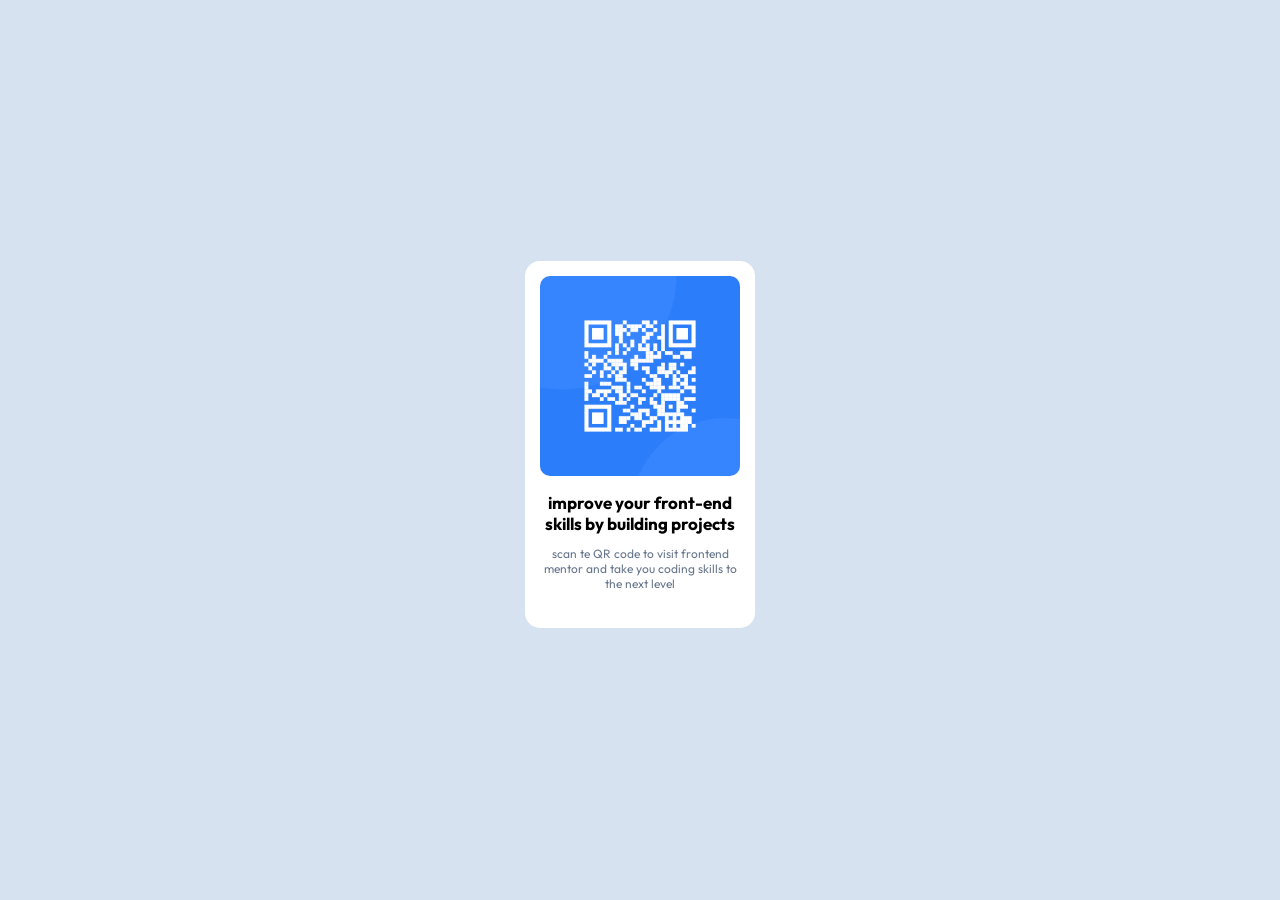
==== qr-code-component-main/index.html @ b7b42569 "Olha o commit aí, HAHAHA HAAA!" ====
<!doctype html>
<html lang="en">
  <head>
    <meta charset="UTF-8" />
    <meta name="viewport" content="width=device-width, initial-scale=1.0" />
    <link rel="stylesheet" href="style.css" />
    <title>QR code component</title>
  </head>
  <body>
    <div class="card">
      <img src="images/image-qr-code.png" alt="" />
      <h1>improve your front-end <br> skills by building projects</h1>
      <p>
        scan te QR code to visit frontend <br />
        mentor and take you coding skills to <br />
        the next level
      </p>
    </div>
  </body>
</html>
---- qr-code-component-main/style.css ----
@import url("https://fonts.googleapis.com/css2?family=Outfit:wght@100..900&display=swap");
:root {
  --White: hsl(0, 0%, 100%);
  --Slate-300: hsl(212, 45%, 89%);
  --Slate-500: hsl(216, 15%, 48%);
  --Slate-900: hsl(218, 44%, 22%);
}
body {
  display: flex;
  justify-content: center;
  align-items: center;
  height: 97vh;
  background-color: var(--Slate-300);
  font-family: "Outfit";
  overflow-x: hidden;
}
.card {
  width: 200px;
  background-color: var(--White);
  padding: 15px 15px 25px 15px;
  border-radius: 15px;
  text-align: center;
}
.card h1 {
  font-size: 17px;
}
.card p {
  font-size: 12px;
  color: var(--Slate-500);
}
img {
  width: 100%;
  height: auto;
  border-radius: 10px;
}
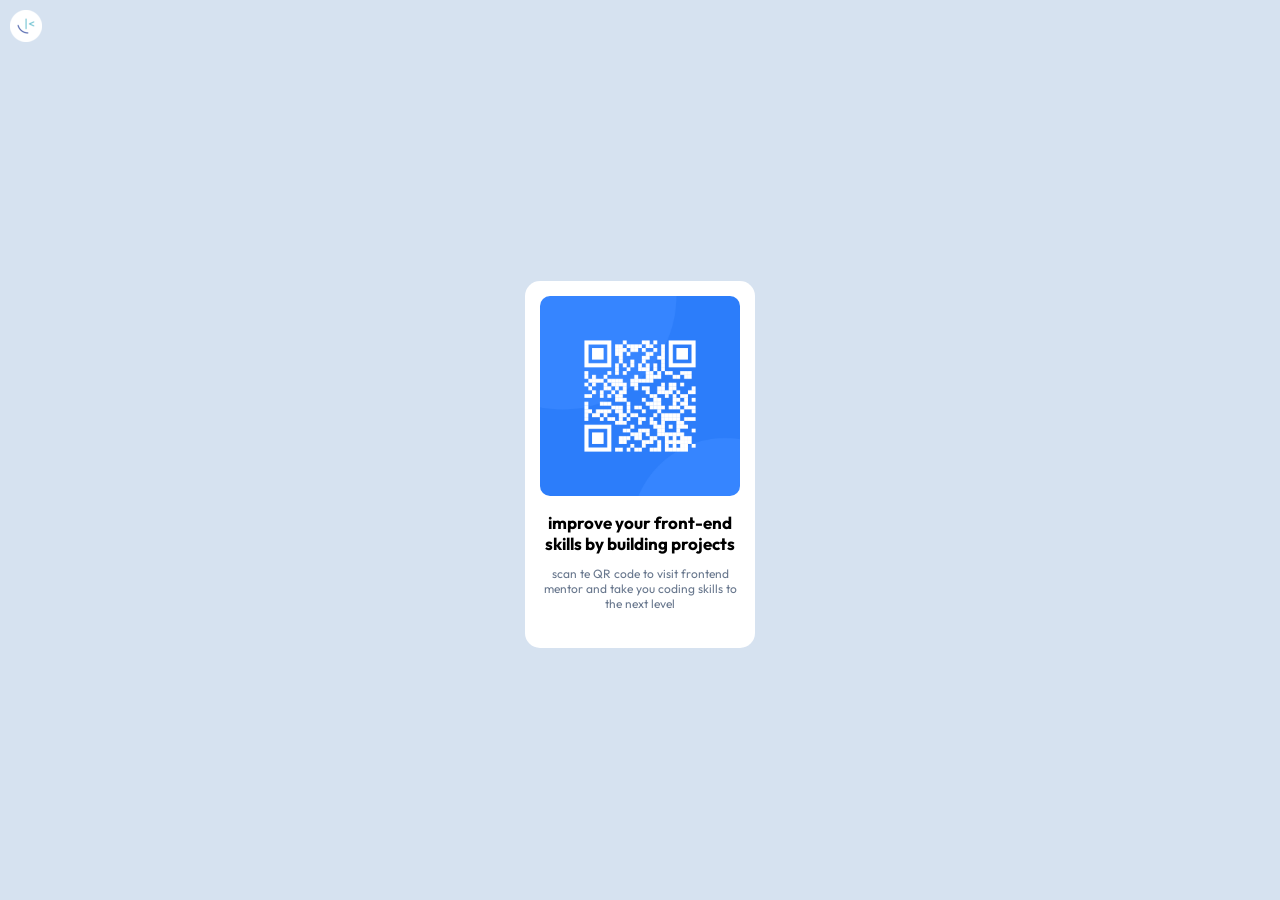
==== commit 9a48663d: "commit de novo" ====
--- a/qr-code-component-main/index.html
+++ b/qr-code-component-main/index.html
@@ -7,14 +7,20 @@
     <title>QR code component</title>
   </head>
   <body>
-    <div class="card">
-      <img src="images/image-qr-code.png" alt="" />
-      <h1>improve your front-end <br> skills by building projects</h1>
-      <p>
-        scan te QR code to visit frontend <br />
-        mentor and take you coding skills to <br />
-        the next level
-      </p>
+    <img src="images/favicon-32x32.png" alt="" class="logo" />
+    <div class="container">
+      <div class="card">
+        <img src="images/image-qr-code.png" alt="" class="card-img" />
+        <h1>
+          improve your front-end <br />
+          skills by building projects
+        </h1>
+        <p>
+          scan te QR code to visit frontend <br />
+          mentor and take you coding skills to <br />
+          the next level
+        </p>
+      </div>
     </div>
   </body>
 </html>
--- a/qr-code-component-main/style.css
+++ b/qr-code-component-main/style.css
@@ -5,11 +5,20 @@
   --Slate-500: hsl(216, 15%, 48%);
   --Slate-900: hsl(218, 44%, 22%);
 }
+
 body {
+  background-color: var(--Slate-300);
+  margin: 0;
+  padding: 0;
+}
+.logo {
+  padding: 10px 0 0 10px;
+}
+.container {
   display: flex;
   justify-content: center;
   align-items: center;
-  height: 97vh;
+  height: 93vh;
   background-color: var(--Slate-300);
   font-family: "Outfit";
   overflow-x: hidden;
@@ -28,7 +37,7 @@
   font-size: 12px;
   color: var(--Slate-500);
 }
-img {
+.card-img {
   width: 100%;
   height: auto;
   border-radius: 10px;
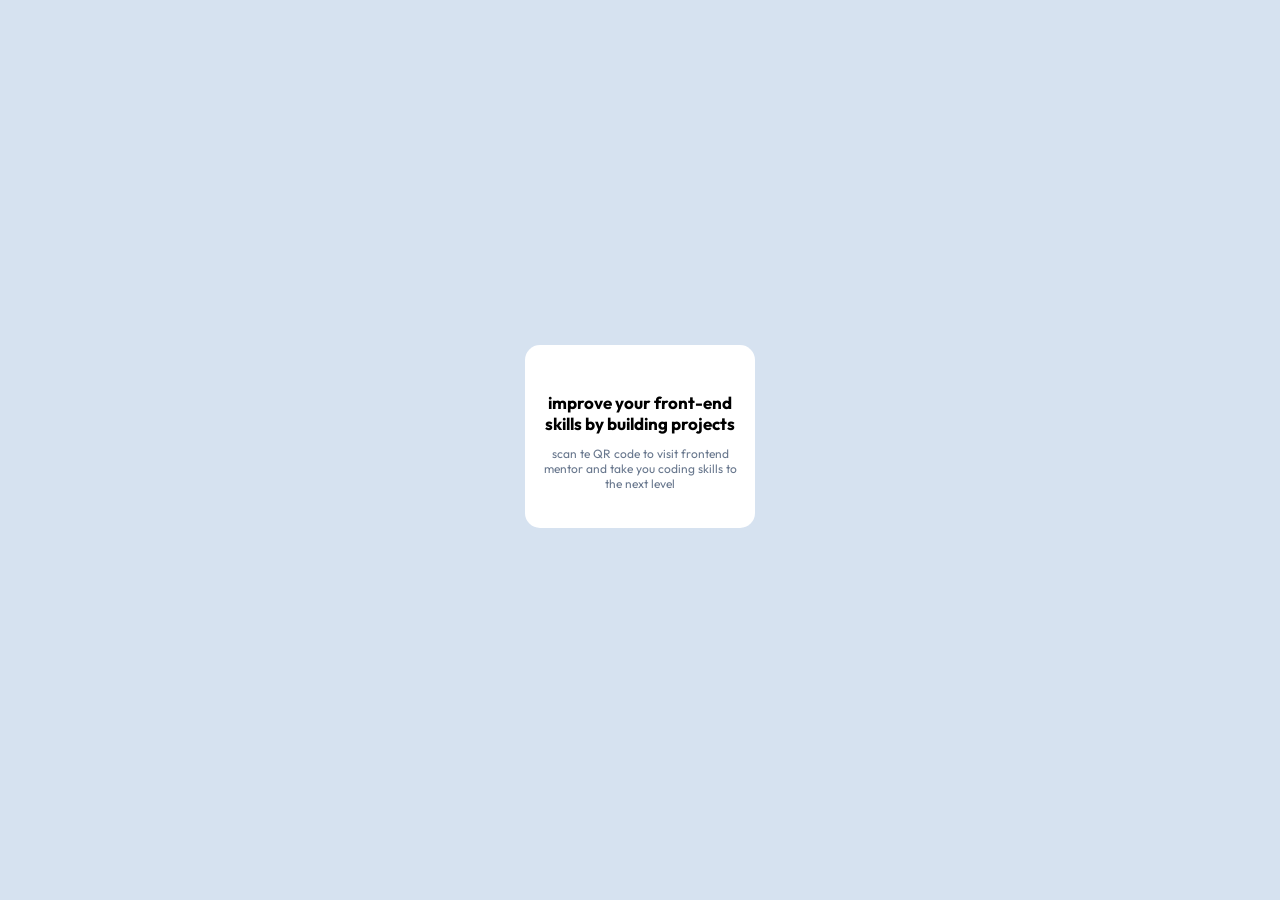
==== commit 98c5f954: "foi" ====
--- a/qr-code-component-main/index.html
+++ b/qr-code-component-main/index.html
@@ -7,10 +7,10 @@
     <title>QR code component</title>
   </head>
   <body>
-    <img src="images/favicon-32x32.png" alt="" class="logo" />
+    <img src="qr-code-component-main/images/favicon-32x32.png" alt="" class="logo" />
     <div class="container">
       <div class="card">
-        <img src="images/image-qr-code.png" alt="" class="card-img" />
+        <img src="qr-code-component-main/images/image-qr-code.png" alt="" class="card-img" />
         <h1>
           improve your front-end <br />
           skills by building projects
--- a/qr-code-component-main/style.css
+++ b/qr-code-component-main/style.css
@@ -5,6 +5,7 @@
   --Slate-500: hsl(216, 15%, 48%);
   --Slate-900: hsl(218, 44%, 22%);
 }
+
 
 body {
   background-color: var(--Slate-300);
